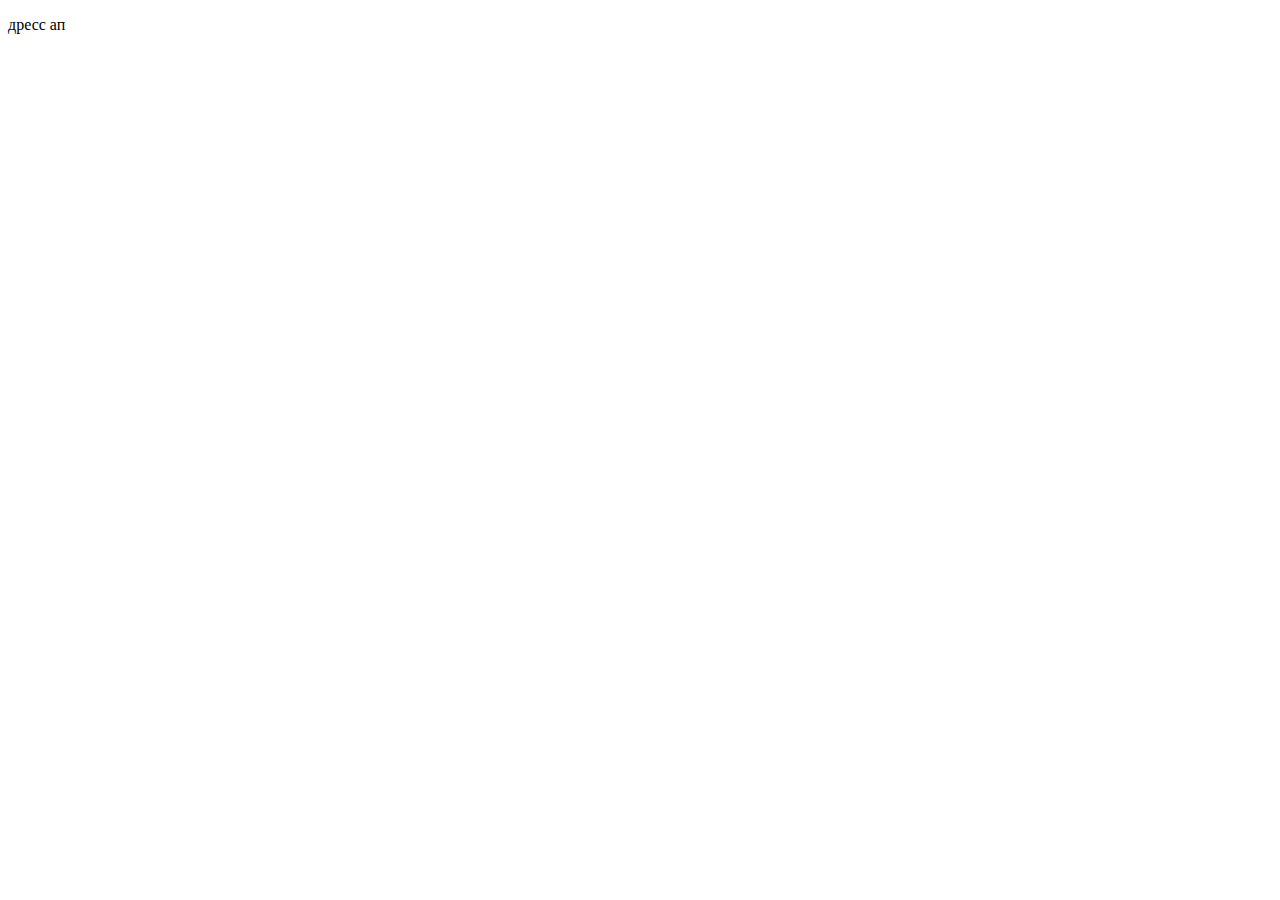
==== index.html @ feea17cd "+title" ====
<!DOCTYPE html>
<html lang="en">
<head>
    <meta charset="UTF-8">
    <meta name="viewport" content="width=device-width, initial-scale=1.0">
    <title>dressUp</title>
</head>
<body>
    <p>дресс ап</p>
</body>
</html>
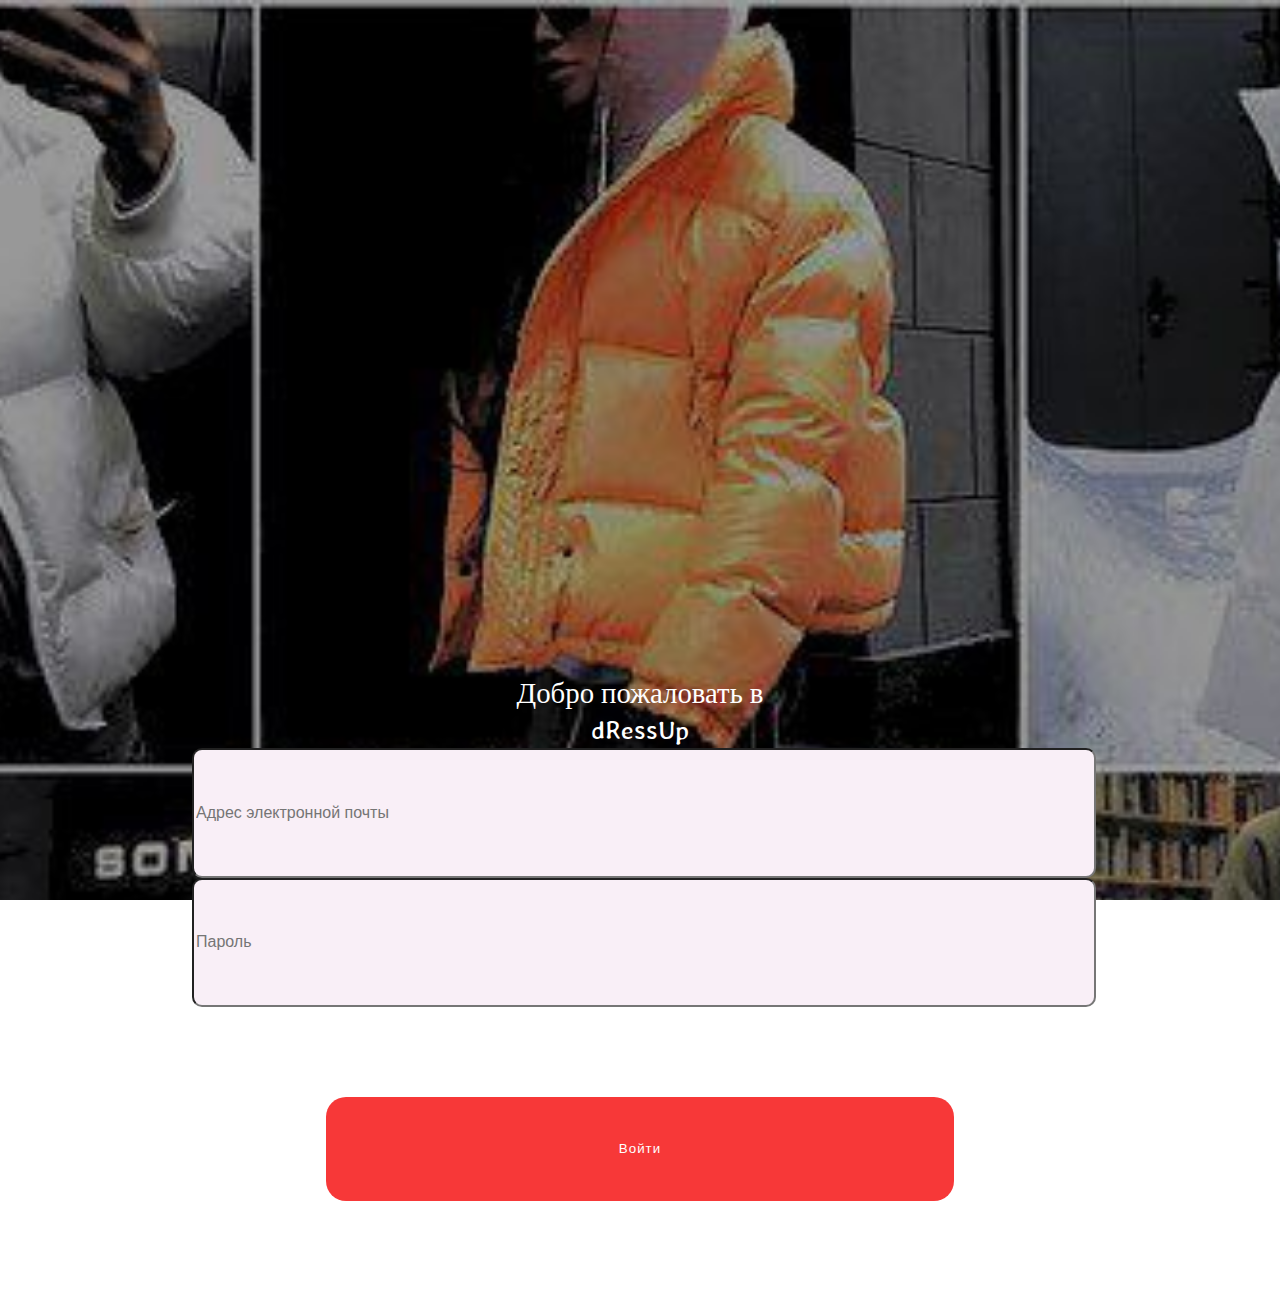
==== commit fa2ce214: "almost done" ====
--- a/index.html
+++ b/index.html
@@ -3,9 +3,34 @@
 <head>
     <meta charset="UTF-8">
     <meta name="viewport" content="width=device-width, initial-scale=1.0">
-    <title>dressUp</title>
+    <title>dRessUp</title>
+    <link rel="stylesheet" href="static/styles/style.css">
+    <link rel="shortcut icon" href="static/img/logo.png">
 </head>
+
 <body>
-    <p>дресс ап</p>
+    <div class="content">
+
+        
+        <div class="high">
+            <center>
+                <div>
+                    <img src="../dressUp/static/img/logo.png" alt="" class="logo">
+                </div>
+                <br>
+                <p class="welcome">Добро пожаловать в<br>dRessUp</p>
+            </center>
+        </div>
+
+        <div class="access">
+            <input class="input" type="email" placeholder="Адрес электронной почты" onfocus="this.placeholder=''" onblur="this.placeholder='Адрес электронной почты'">
+            <input class="input" type="password" placeholder="Пароль" onfocus="this.placeholder=''" onblur="this.placeholder='Пароль'">
+            <br>
+            <center>
+                <button class="but" type="button" onclick="location.href='main.html'">Войти</button>
+            </center>
+        </div>
+    </div>
+    
 </body>
-</html>+</html> --- a/static/styles/style.css
+++ b/static/styles/style.css
@@ -0,0 +1,63 @@
+@import url('https://fonts.googleapis.com/css2?family=Stylish&display=swap');
+
+* {
+    margin: 0;
+}
+
+body {
+	margin: 0px;
+	padding: 0px;
+	min-width: 320px;
+	position: relative;
+	overflow-x: hidden;
+    background-image: url('../img/background.jpg');
+	background-position: top center;
+	background-attachment: fixed;
+	min-height: 668px;
+	position: relative;
+	-webkit-background-size: cover;
+    background-size: 180% auto;
+}
+.content {
+    margin-top: 50%;
+    margin-bottom: 50%;
+    margin-left: 15%;
+    width: 70%;
+    
+   
+}
+
+.logo{
+    width: 25%;
+}
+.welcome{
+    color: white;
+    font-family: stylish, serif;
+    font-size: 1.8em;
+}
+
+.input{
+    font-family: 'Montserrat', sans-serif ;
+    background-color: #F9EFF7;
+    font-size: 1em;
+    border-radius: 10px;
+    width: 100%;
+    padding-top: 6%;
+    padding-bottom: 6%;
+}
+
+.but{
+    padding: 5% 0 5% 0;
+    margin-top: 10%;
+    font-weight: 600px;
+    font-family: 'Montserrat', sans-serif;
+    text-decoration: none;
+    background-color: #F73838;
+    border-radius: 20px ;
+    color: white;
+    border: 0;
+    text-align: center;
+    width: 70%;
+    cursor: pointer;
+    letter-spacing: 1px;
+}
